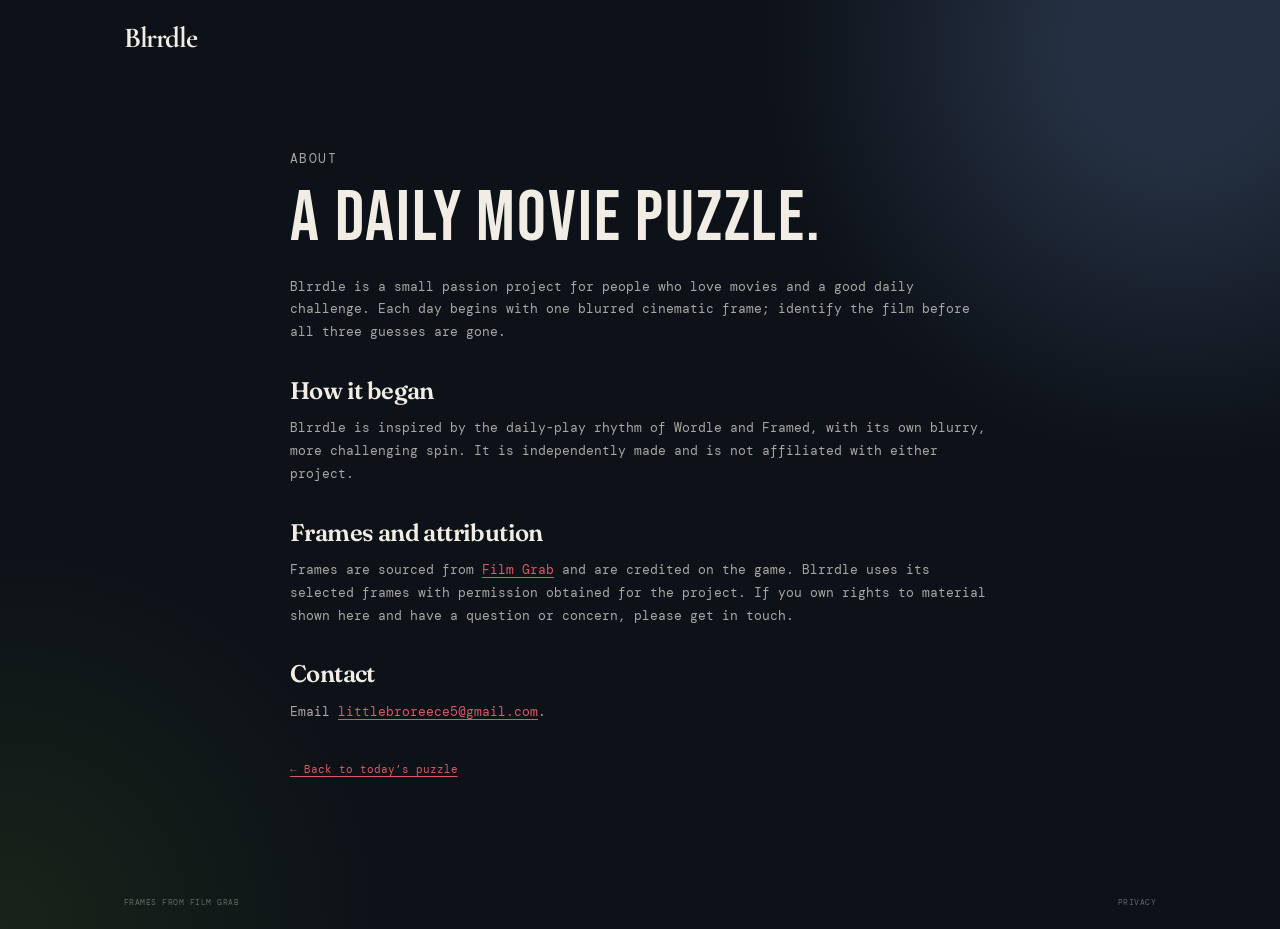
==== about.html @ 60c56dea "Add files via upload" ====
<!doctype html>
<html lang="en">
  <head>
    <meta charset="UTF-8" />
    <meta name="viewport" content="width=device-width, initial-scale=1.0" />
    <meta name="theme-color" content="#0d1118" />
    <title>About Blrrdle</title>
    <meta name="description" content="Learn about Blrrdle, the daily movie-frame puzzle." />
    <link rel="preconnect" href="https://fonts.googleapis.com" />
    <link rel="preconnect" href="https://fonts.gstatic.com" crossorigin />
    <link href="https://fonts.googleapis.com/css2?family=Bebas+Neue&family=Cormorant+Garamond:ital,wght@0,600;0,700;1,600&family=DM+Mono:wght@400;500&family=Fraunces:opsz,wght@9..144,500;9..144,600&display=swap" rel="stylesheet" />
    <link rel="stylesheet" href="style.css?v=legal-v1" />
  </head>
  <body>
    <main class="shell legal-page">
      <header class="topbar"><a class="wordmark" href="index.html" aria-label="Back to Blrrdle">Blrrdle</a></header>
      <article class="legal-content">
        <p class="eyebrow legal-kicker">About</p>
        <h1>A daily movie puzzle.</h1>
        <p>Blrrdle is a small passion project for people who love movies and a good daily challenge. Each day begins with one blurred cinematic frame; identify the film before all three guesses are gone.</p>
        <h2>How it began</h2>
        <p>Blrrdle is inspired by the daily-play rhythm of Wordle and Framed, with its own blurry, more challenging spin. It is independently made and is not affiliated with either project.</p>
        <h2>Frames and attribution</h2>
        <p>Frames are sourced from <a href="https://film-grab.com/" target="_blank" rel="noreferrer">Film Grab</a> and are credited on the game. Blrrdle uses its selected frames with permission obtained for the project. If you own rights to material shown here and have a question or concern, please get in touch.</p>
        <h2>Contact</h2>
        <p>Email <a href="mailto:littlebroreece5@gmail.com">littlebroreece5@gmail.com</a>.</p>
        <a class="back-link" href="index.html">← Back to today’s puzzle</a>
      </article>
      <footer><div class="footer-left"><a class="image-credit" href="https://film-grab.com/" target="_blank" rel="noreferrer">Frames from Film Grab</a></div><div class="footer-right"><a class="legal-link" href="privacy.html">Privacy</a></div></footer>
    </main>
  </body>
</html>
---- style.css ----
:root { --paper:#0d1118; --ink:#f1ede4; --muted:#a9a7a1; --orange:#d85a66; --cream:#171d27; --line:#3d4654; --sage:#526b61; }
* { box-sizing:border-box; }
body { margin:0; min-width:320px; color:var(--ink); background:radial-gradient(circle at 92% 5%,#243042 0 7%,transparent 28%),radial-gradient(circle at 0% 100%,#182419 0,transparent 25%),var(--paper); font-family:"DM Mono",monospace; }
button,input { font:inherit; }
button { cursor:pointer; }
.shell { max-width:1120px; min-height:100svh; margin:auto; padding:26px 44px 22px; display:flex; flex-direction:column; }
.topbar, footer { display:flex; justify-content:space-between; align-items:center; }.header-actions { display:flex; align-items:center; gap:10px; }
.wordmark { color:var(--ink); font-family:"Cormorant Garamond",serif; font-size:29px; font-weight:700; text-decoration:none; letter-spacing:-1.4px; line-height:.8; }.wordmark span { color:var(--orange); font-style:italic; }
.help-button { width:29px; height:29px; border:1px solid var(--ink); border-radius:100%; color:var(--paper); background:var(--ink); line-height:1; }
.archive-button { width:29px; height:29px; display:grid; place-items:center; border:1px solid var(--line); border-radius:100%; color:var(--ink); background:transparent; }.archive-button:hover { border-color:var(--orange); color:var(--orange); }.archive-button svg { width:14px; height:14px; fill:none; stroke:currentColor; stroke-linecap:round; stroke-width:1.7; }
.game { width:min(100%,620px); margin:clamp(40px,8vh,88px) auto 20px; text-align:center; }.eyebrow { margin:0 0 15px; color:var(--orange); font-size:11px; letter-spacing:.11em; text-transform:uppercase; }.game h1 { margin:0; font:400 clamp(48px,7vw,76px)/.86 "Bebas Neue",sans-serif; letter-spacing:.025em; text-transform:uppercase; }.subhead { margin:20px 0 32px; color:var(--muted); font-size:13px; line-height:1.6; }
.frame-wrap { padding:10px; border:1px solid var(--line); background:var(--cream); box-shadow:0 18px 42px #00000070; }.film-frame { aspect-ratio:16/9; position:relative; overflow:hidden; background-color:#26333d; background-size:cover; background-repeat:no-repeat; isolation:isolate; transition:filter .5s ease,transform .5s ease,background-position .5s ease; }.film-frame::before { content:""; position:absolute; inset:0; background:linear-gradient(0deg,#06101688,transparent 45%); }.film-frame::after { content:""; position:absolute; inset:0; background:linear-gradient(90deg,#0c141b38,transparent 38% 62%,#0c141b30); pointer-events:none; }
.reveal-1 { filter:blur(7px) saturate(.82); transform:scale(1.004); }.reveal-2 { filter:blur(3px) saturate(.94); }.reveal-3 { filter:none; }.frame-caption { display:flex; justify-content:space-between; padding:10px 2px 1px; color:var(--muted); font-size:10px; text-transform:uppercase; letter-spacing:.08em; }
.attempts { display:flex; justify-content:center; gap:8px; margin:21px 0; }.attempt { width:39px; height:3px; background:var(--line); }.attempt.filled { background:var(--orange); }.attempt.used { background:#bdb7ae; }
.guess-form { display:flex; gap:8px; }.guess-form input { flex:1; min-width:0; padding:15px 16px; color:var(--ink); border:1px solid var(--ink); outline-offset:3px; background:var(--cream); font-size:13px; }.guess-form input::placeholder { color:#9a958d; }.guess-form button,.dialog-cta { border:1px solid var(--ink); padding:0 20px; color:var(--cream); background:var(--ink); font-size:12px; transition:transform .15s,background .15s; }.guess-form button:hover,.dialog-cta:hover { background:var(--orange); transform:translateY(-2px); }.guess-form button:disabled { opacity:.5; cursor:not-allowed; }.suggestions { position:relative; z-index:2; margin:0; padding:4px; list-style:none; text-align:left; border:1px solid var(--ink); border-top:0; background:var(--cream); box-shadow:0 10px 16px #332d2112; }.suggestions button { display:flex; width:100%; justify-content:space-between; border:0; padding:10px 11px; color:var(--ink); background:transparent; text-align:left; font-size:12px; }.suggestions button:hover,.suggestions button:focus-visible { color:var(--cream); background:var(--ink); outline:0; }.suggestions span { color:var(--muted); font-size:10px; }.suggestions button:hover span,.suggestions button:focus-visible span { color:#ded8cd; }.feedback { height:22px; margin:10px 0 10px; color:var(--muted); font-size:12px; }.feedback.success { color:#517148; }.feedback.failure { color:#a94f37; }.feedback em { font-family:Fraunces,serif; font-style:normal; font-size:15px; }
.hints { display:grid; justify-items:center; gap:6px; margin-top:12px; }.hint-label { margin:0; color:var(--muted); font-size:8px; letter-spacing:.13em; text-transform:uppercase; }.hint-controls { display:flex; justify-content:center; gap:10px; }.hint { width:36px; height:36px; display:flex; align-items:center; overflow:hidden; border:1px solid var(--line); border-radius:18px; padding:0 9px; color:var(--muted); background:transparent; font-size:10px; white-space:nowrap; transition:width .2s ease,border-color .2s ease,background .2s ease; }.hint:hover,.hint:focus-visible { width:128px; border-color:var(--orange); color:var(--ink); outline:0; }.hint-icon { width:16px; height:18px; display:grid; flex:0 0 16px; place-items:center; color:var(--orange); font-size:17px; line-height:1; }.hint-icon svg { width:16px; height:16px; fill:none; stroke:currentColor; stroke-linecap:round; stroke-linejoin:round; stroke-width:1.5; }.hint-prompt { margin-left:8px; opacity:0; transform:translateX(-4px); transition:opacity .14s ease,transform .2s ease; }.hint:hover .hint-prompt,.hint:focus-visible .hint-prompt { opacity:1; transform:translateX(0); }.hint:disabled { cursor:default; opacity:.32; }.hint.chosen:disabled { width:auto; min-width:132px; padding-right:4px; color:var(--muted); opacity:1; }.hint.chosen .hint-prompt { margin-left:8px; opacity:1; transform:none; }.hint-value { display:none; margin-left:7px; color:#121722; }.hint.chosen .hint-value { display:inline-block; border-radius:10px; padding:4px 8px; color:#121722; background:var(--orange); font-size:9px; font-weight:500; letter-spacing:.03em; text-transform:uppercase; }
footer { display:flex; justify-content:space-between; gap:18px; margin-top:auto; padding-top:20px; color:var(--muted); font-size:10px; }.footer-left,.footer-right { display:flex; align-items:center; gap:14px; }.image-credit,.inspiration-credit,.legal-link { color:var(--muted); font-size:8px; letter-spacing:.06em; text-decoration:none; text-transform:uppercase; opacity:.55; }.image-credit:hover,.inspiration-credit:hover,.legal-link:hover { color:var(--orange); opacity:1; }
.win-toast,.loss-toast { position:fixed; z-index:10; top:50%; left:50%; min-width:190px; padding:21px 28px; color:white; font:500 20px/1 Fraunces,serif; letter-spacing:-.5px; text-align:center; transform:translate(-50%,-50%); animation:toast-pop .22s cubic-bezier(.2,1.4,.5,1) both; }.win-toast { background:#668c5a; box-shadow:9px 9px 0 #334a2c; }.loss-toast { max-width:min(360px,calc(100vw - 48px)); background:#9c3342; box-shadow:9px 9px 0 #581923; }.win-toast span:first-child,.loss-toast span:first-child { margin-right:7px; font-family:"DM Mono",monospace; font-size:14px; }@keyframes toast-pop { from { transform:translate(-50%,-50%) scale(.72); opacity:0; } to { transform:translate(-50%,-50%) scale(1); opacity:1; } }
.glitch-flash { position:fixed; z-index:30; inset:0; pointer-events:none; opacity:0; mix-blend-mode:screen; background:repeating-linear-gradient(0deg,transparent 0 4px,#ff26341c 4px 6px),linear-gradient(90deg,#f0293838,transparent 11%,transparent 89%,#f0293838),linear-gradient(0deg,#f029382c,transparent 12%,transparent 88%,#f029382c); box-shadow:inset 0 0 50px 10px #ee243e88; }.glitch-flash.active { animation:miss-glitch .38s steps(2,end) both; }@keyframes miss-glitch { 0% { opacity:0; transform:translateX(0); } 18% { opacity:.9; transform:translateX(-5px); } 32% { opacity:.15; transform:translateX(6px); } 52% { opacity:.75; transform:translateX(-2px); } 100% { opacity:0; transform:translateX(0); } }
.rainbow-flash { position:fixed; z-index:31; inset:0; pointer-events:none; opacity:0; background:repeating-linear-gradient(0deg,transparent 0 3px,#ffffff16 3px 5px),linear-gradient(90deg,#ff315f,#ffcf3f 20%,#51e3a3 40%,#4ca6ff 61%,#a871ff 80%,#ff315f); background-size:auto,220% 100%; mix-blend-mode:screen; box-shadow:inset 0 0 0 8px #ff456d,inset 0 0 42px 13px #56d9ff; }.rainbow-flash.active { animation:first-guess-rainbow .86s steps(3,end) both; }@keyframes first-guess-rainbow { 0% { opacity:0; background-position:0 0,0 0; transform:translateX(0); } 16% { opacity:.95; background-position:0 0,75% 0; transform:translateX(-5px); } 38% { opacity:.38; background-position:0 0,145% 0; transform:translateX(6px); } 62% { opacity:.8; background-position:0 0,220% 0; transform:translateX(-2px); } 100% { opacity:0; background-position:0 0,300% 0; transform:translateX(0); } }
dialog { width:min(440px,calc(100% - 32px)); border:1px solid var(--ink); padding:35px; color:var(--ink); background:var(--cream); box-shadow:12px 12px 0 var(--sage); }dialog::backdrop { background:#030509a8; backdrop-filter:blur(4px); }.dialog-close { position:absolute; top:9px; right:12px; border:0; color:var(--ink); background:none; font-size:25px; }.dialog-cta { height:42px; padding:0 19px; color:var(--cream); }.dialog-cta:hover { color:var(--cream); }.dialog-cta + * { margin:0; } dialog h2 { margin:0 0 14px; font:600 37px/.98 Fraunces,serif; letter-spacing:-2px; } dialog p:not(.eyebrow) { margin:0 0 23px; color:var(--muted); font-size:13px; line-height:1.65; }
.result-dialog { overflow:hidden; text-align:center; }.result-dialog::before { content:""; position:absolute; top:0; right:0; left:0; height:8px; background:var(--sage); }.success-splash { width:45px; height:45px; display:grid; place-items:center; margin:2px auto 12px; border-radius:50%; color:#fff; background:#668c5a; font-size:19px; animation:pop .32s cubic-bezier(.2,1.4,.5,1) both; }.result-dialog h2 { margin-bottom:5px; }.result-film { margin-bottom:22px!important; color:var(--orange)!important; font-size:12px!important; }.player-stats { display:grid; grid-template-columns:1fr 1fr; border-top:1px solid var(--line); border-bottom:1px solid var(--line); margin-bottom:22px; }.player-stats div { padding:14px 8px; }.player-stats div+div { border-left:1px solid var(--line); }.player-stats strong,.player-stats span { display:block; }.player-stats strong { font:600 29px/1 Fraunces,serif; letter-spacing:-1px; }.player-stats span,.score-title { color:var(--muted); font-size:9px; letter-spacing:.08em; text-transform:uppercase; }.player-stats span { margin-top:6px; }.global-score { margin:0 0 23px; text-align:left; }.score-title { display:flex; justify-content:space-between; margin-bottom:9px; }.score-title span:last-child { color:#aaa49b; font-size:8px; }.score-bars { display:grid; gap:6px; }.bar-row { display:grid; grid-template-columns:12px 1fr 30px; align-items:center; gap:7px; font-size:10px; }.bar-row i { display:block; height:12px; position:relative; background:#293341; overflow:hidden; }.bar-row i::after { content:""; display:block; width:var(--bar); height:100%; background:var(--orange); animation:bar-grow .65s ease both; }.bar-row:nth-child(2) i::after { animation-delay:.1s; background:#a64b55; }.bar-row:nth-child(3) i::after { animation-delay:.2s; background:#663c48; }.bar-row b { font-weight:400; color:var(--muted); }.result-close { display:block; margin:13px auto 0; border:0; padding:0; color:var(--muted); background:none; font-size:10px; text-decoration:underline; text-underline-offset:3px; }@keyframes pop { from { transform:scale(.3) rotate(-20deg); opacity:0; } to { transform:scale(1) rotate(0); opacity:1; } }@keyframes bar-grow { from { transform:scaleX(0); transform-origin:left; } to { transform:scaleX(1); transform-origin:left; } }
.win-toast.first-guess { color:#151624; background:linear-gradient(120deg,#ff7892,#ffd466 25%,#79f0b5 49%,#71b9ff 73%,#cb87ff); background-size:210% 210%; box-shadow:9px 9px 0 #3954a0; animation:toast-pop .22s cubic-bezier(.2,1.4,.5,1) both,first-card-color 1.15s linear infinite; }.win-toast.first-guess span { color:#151624; }@keyframes first-card-color { from { background-position:0% 50%; } to { background-position:100% 50%; } }
.result-dialog { overflow:hidden; text-align:center; }.result-dialog::before { content:""; position:absolute; top:0; right:0; left:0; height:8px; background:var(--sage); }.result-dialog .dialog-cta { color:#121722; background:var(--orange); border-color:var(--orange); }.result-dialog .dialog-cta:hover { color:#121722; background:#dfb662; border-color:#dfb662; }.success-splash { width:45px; height:45px; display:grid; place-items:center; margin:2px auto 12px; border-radius:50%; color:#fff; background:#668c5a; font-size:19px; animation:pop .32s cubic-bezier(.2,1.4,.5,1) both; }.result-dialog h2 { margin-bottom:5px; }.result-film { margin-bottom:22px!important; color:var(--orange)!important; font-size:12px!important; }.player-stats { display:grid; grid-template-columns:1fr 1fr; border-top:1px solid var(--line); border-bottom:1px solid var(--line); margin-bottom:22px; }.player-stats div { padding:14px 8px; }.player-stats div+div { border-left:1px solid var(--line); }.player-stats strong,.player-stats span { display:block; }.player-stats strong { font:600 29px/1 Fraunces,serif; letter-spacing:-1px; }.player-stats span,.score-title { color:var(--muted); font-size:9px; letter-spacing:.08em; text-transform:uppercase; }.player-stats span { margin-top:6px; }.global-score { margin:0 0 23px; text-align:left; }.score-title { display:flex; justify-content:space-between; margin-bottom:9px; }.score-title span:last-child { color:#aaa49b; font-size:8px; }.score-bars { display:grid; gap:6px; }.bar-row { display:grid; grid-template-columns:12px 1fr 30px; align-items:center; gap:7px; font-size:10px; }.bar-row i { display:block; height:12px; position:relative; background:#293341; overflow:hidden; }.bar-row i::after { content:""; display:block; width:var(--bar); height:100%; background:var(--orange); animation:bar-grow .65s ease both; }.bar-row:nth-child(2) i::after { animation-delay:.1s; background:#a57e44; }.bar-row:nth-child(3) i::after { animation-delay:.2s; background:#705c43; }.bar-row b { font-weight:400; color:var(--muted); }.result-close { display:block; margin:13px auto 0; border:0; padding:0; color:var(--muted); background:none; font-size:10px; text-decoration:underline; text-underline-offset:3px; }@keyframes pop { from { transform:scale(.3) rotate(-20deg); opacity:0; } to { transform:scale(1) rotate(0); opacity:1; } }@keyframes bar-grow { from { transform:scaleX(0); transform-origin:left; } to { transform:scaleX(1); transform-origin:left; } }
.archive-dialog { width:min(430px,calc(100% - 32px)); }.archive-dialog h2 { margin-bottom:9px; font:400 51px/.86 "Bebas Neue",sans-serif; letter-spacing:.025em; text-transform:uppercase; }.archive-intro { margin-bottom:22px!important; }.archive-list { margin:0; padding:0; list-style:none; border-top:1px solid var(--line); }.archive-list li { display:grid; grid-template-columns:40px 1fr auto; gap:10px; align-items:center; padding:13px 2px; border-bottom:1px solid var(--line); font-size:12px; }.archive-list li span { color:var(--orange); font-size:10px; }.archive-list li strong { font-weight:400; }.archive-list li em { color:var(--muted); font-size:10px; font-style:normal; }.archive-list .archive-empty { display:block; padding:18px 0; color:var(--muted); font-size:12px; line-height:1.6; }
.sr-only { position:absolute; width:1px; height:1px; padding:0; margin:-1px; overflow:hidden; clip:rect(0,0,0,0); white-space:nowrap; border:0; }
.legal-page { min-height:100svh; }.legal-content { width:min(100%,700px); margin:clamp(58px,11vh,120px) auto; }.legal-kicker { margin-bottom:16px; }.legal-content h1 { margin:0 0 24px; font:400 clamp(48px,7vw,72px)/.9 "Bebas Neue",sans-serif; letter-spacing:.025em; text-transform:uppercase; }.legal-content h2 { margin:34px 0 10px; color:var(--ink); font:600 24px/1.1 Fraunces,serif; letter-spacing:-.6px; }.legal-content p,.legal-content li { color:var(--muted); font-size:13px; line-height:1.75; }.legal-content ul { padding-left:18px; }.legal-content a { color:var(--orange); text-underline-offset:3px; }.legal-content .legal-date { color:var(--muted); font-size:10px; letter-spacing:.08em; text-transform:uppercase; }.legal-content .back-link { display:inline-block; margin-top:26px; font-size:11px; }
@media (max-width:600px) { .shell{padding:20px 18px 16px}.game{margin-top:55px}.game h1{letter-spacing:-2px}.subhead{margin-bottom:27px}.hints{gap:12px;flex-wrap:wrap}.hint{font-size:10px}.guess-form button{padding:0 15px}.frame-caption{font-size:9px}footer{align-items:flex-start;flex-direction:column;gap:9px}.footer-right{gap:12px}.legal-content{margin-top:64px} }
@media (prefers-reduced-motion:reduce){*{transition:none!important}.rainbow-flash.active,.glitch-flash.active{animation:none;opacity:.35}.win-toast.first-guess{animation:none}}
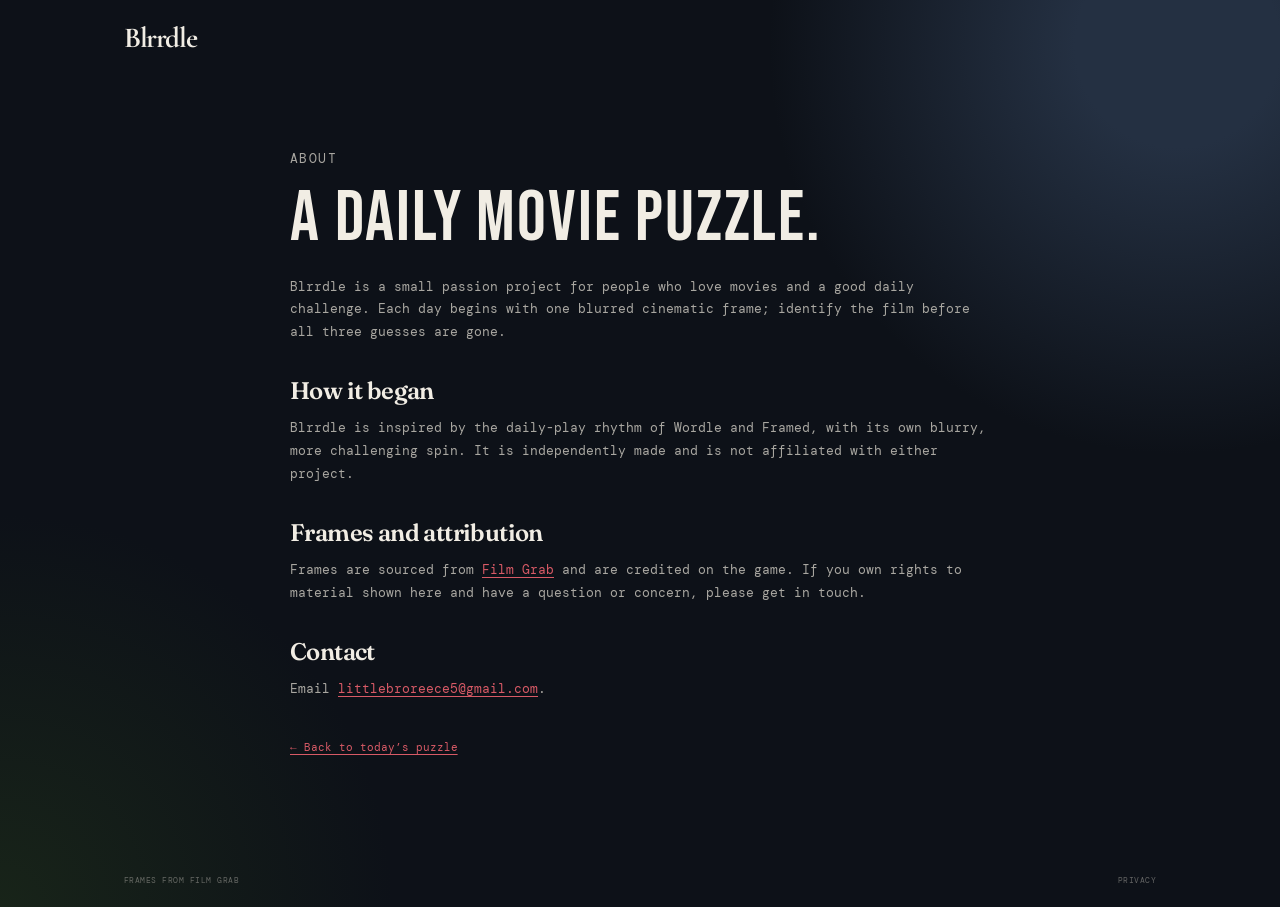
==== commit 157df0e0: "Add files via upload" ====
--- a/about.html
+++ b/about.html
@@ -21,7 +21,7 @@
         <h2>How it began</h2>
         <p>Blrrdle is inspired by the daily-play rhythm of Wordle and Framed, with its own blurry, more challenging spin. It is independently made and is not affiliated with either project.</p>
         <h2>Frames and attribution</h2>
-        <p>Frames are sourced from <a href="https://film-grab.com/" target="_blank" rel="noreferrer">Film Grab</a> and are credited on the game. Blrrdle uses its selected frames with permission obtained for the project. If you own rights to material shown here and have a question or concern, please get in touch.</p>
+        <p>Frames are sourced from <a href="https://film-grab.com/" target="_blank" rel="noreferrer">Film Grab</a> and are credited on the game. If you own rights to material shown here and have a question or concern, please get in touch.</p>
         <h2>Contact</h2>
         <p>Email <a href="mailto:littlebroreece5@gmail.com">littlebroreece5@gmail.com</a>.</p>
         <a class="back-link" href="index.html">← Back to today’s puzzle</a>
